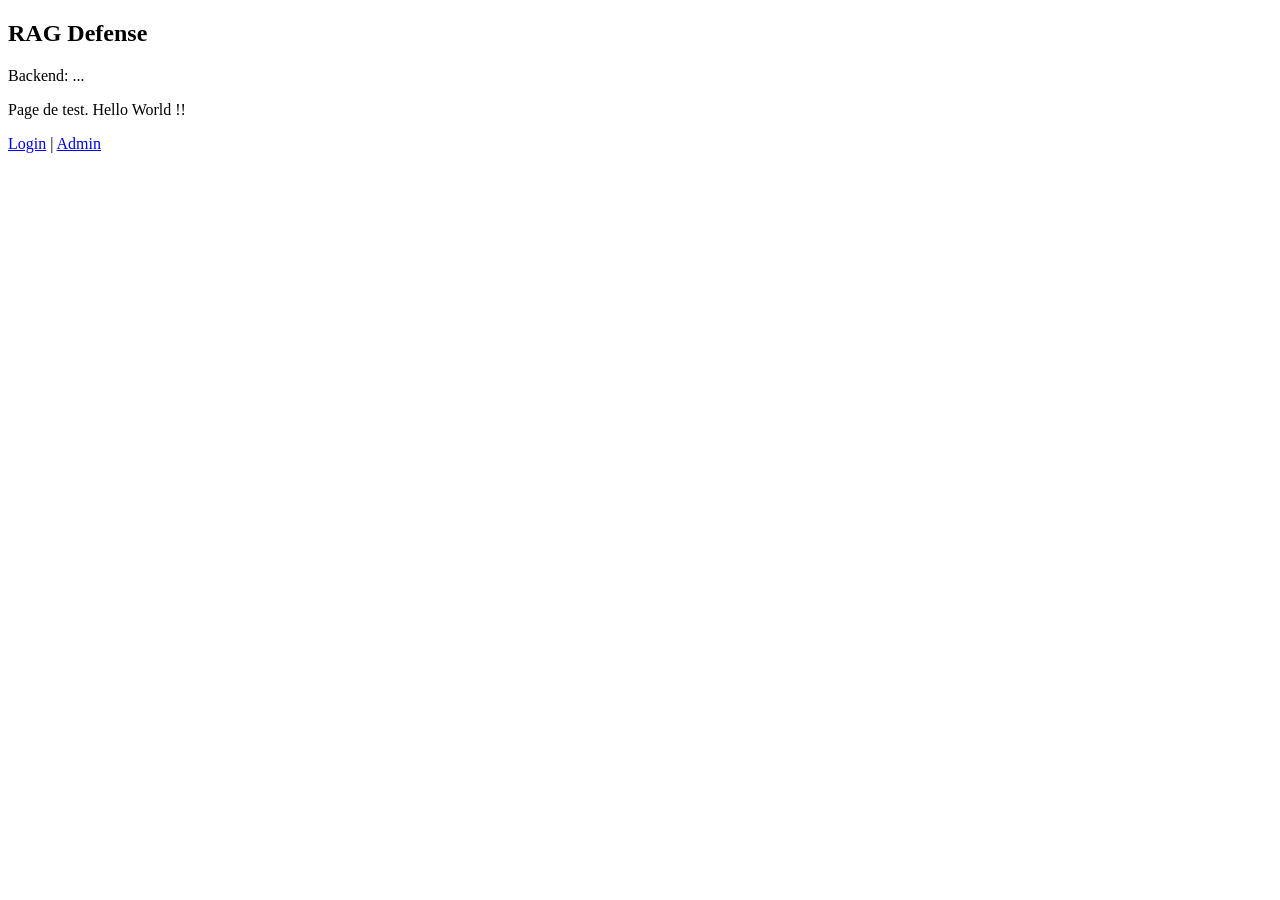
==== frontend/index.html @ f57823db "Initial commit - RAG Defense PFE structure + backend + frontend" ====
<!doctype html>
<html lang="fr">
<head>
    <meta charset="utf-8">
    <title>RAG Defense PFE</title>
    <link rel="stylesheet" href="static/style.css">
</head>
<body>

    <div class="card">
        <h2>RAG Defense</h2>

        <div class="badge" id="health">
            Backend: ...
        </div>

        <p>Page de test. Hello World !! </p>

        <p>
            <a href="/login">Login</a> |
            <a href="/admin">Admin</a>
        </p>
    </div>

    <script src="static/app.js"></script>
</body>
</html>
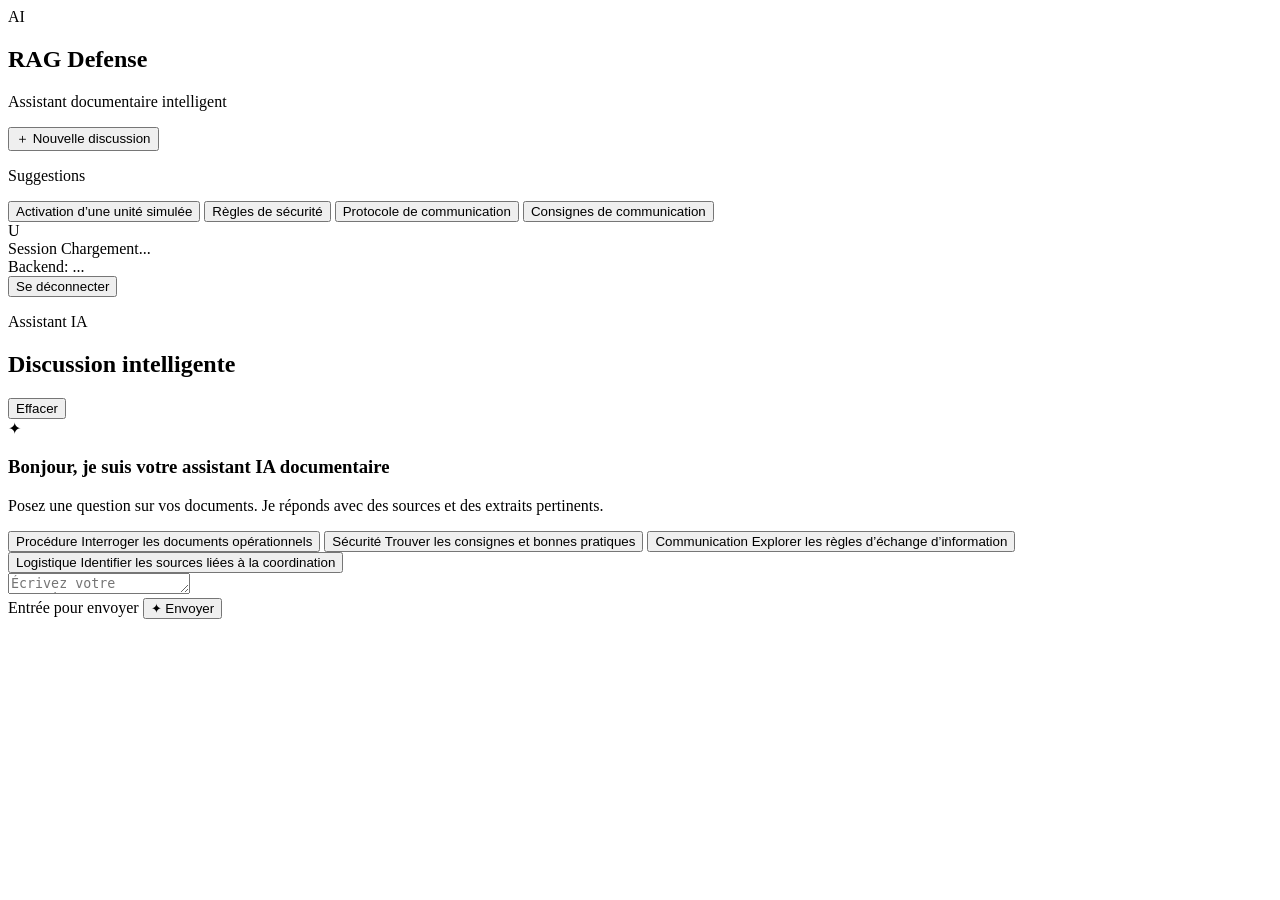
==== commit 496da7c0: "final push" ====
--- a/frontend/index.html
+++ b/frontend/index.html
@@ -2,26 +2,144 @@
 <html lang="fr">
 <head>
     <meta charset="utf-8">
-    <title>RAG Defense PFE</title>
-    <link rel="stylesheet" href="static/style.css">
+    <meta name="viewport" content="width=device-width, initial-scale=1">
+    <title>RAG Defense AI</title>
+    <link rel="stylesheet" href="/static/style.css">
 </head>
-<body>
+<body class="app-shell">
+    <div class="app-layout">
+        <aside class="sidebar">
+            <div class="sidebar-top">
+                <div class="brand-card">
+                    <div class="brand-badge">AI</div>
+                    <div>
+                        <h1>RAG Defense</h1>
+                        <p>Assistant documentaire intelligent</p>
+                    </div>
+                </div>
 
-    <div class="card">
-        <h2>RAG Defense</h2>
+                <button id="newChatBtn" class="sidebar-action">
+                    <span>＋</span>
+                    Nouvelle discussion
+                </button>
 
-        <div class="badge" id="health">
-            Backend: ...
-        </div>
+                <div class="sidebar-section">
+                    <p class="sidebar-label">Suggestions</p>
 
-        <p>Page de test. Hello World !! </p>
+                    <button class="suggestion-chip" data-question="Quelle est la procédure pour activer une unité simulée ?">
+                        Activation d’une unité simulée
+                    </button>
 
-        <p>
-            <a href="/login">Login</a> |
-            <a href="/admin">Admin</a>
-        </p>
+                    <button class="suggestion-chip" data-question="Quelles sont les règles de sécurité ?">
+                        Règles de sécurité
+                    </button>
+
+                    <button class="suggestion-chip" data-question="Que dit le protocole de communication ?">
+                        Protocole de communication
+                    </button>
+
+                    <button class="suggestion-chip" data-question="Quelles sont les consignes de communication ?">
+                        Consignes de communication
+                    </button>
+                </div>
+            </div>
+
+            <div class="sidebar-bottom">
+                <div class="sidebar-user-card">
+                    <div class="sidebar-user-avatar" id="userAvatar">U</div>
+                    <div class="sidebar-user-meta">
+                        <span class="sidebar-user-title">Session</span>
+                        <span id="sessionInfo">Chargement...</span>
+                    </div>
+                </div>
+
+                <div class="sidebar-status-row">
+                    <div class="status-pill" id="health">Backend: ...</div>
+                </div>
+
+                <button id="logoutBtn" class="logout-btn">
+                    Se déconnecter
+                </button>
+            </div>
+        </aside>
+
+        <main class="chat-main">
+            <header class="chat-header">
+                <div>
+                    <p class="eyebrow">Assistant IA</p>
+                    <h2>Discussion intelligente</h2>
+                </div>
+
+                <div class="header-actions">
+                    <button id="clearChatBtn" class="ghost-btn" type="button">
+                        Effacer
+                    </button>
+                </div>
+            </header>
+
+            <section class="chat-welcome" id="welcomePanel">
+                <div class="welcome-glow"></div>
+                <div class="welcome-content">
+                    <div class="welcome-icon">✦</div>
+                    <h3>Bonjour, je suis votre assistant IA documentaire</h3>
+                    <p>
+                        Posez une question sur vos documents. Je réponds avec des sources
+                        et des extraits pertinents.
+                    </p>
+
+                    <div class="starter-grid">
+                        <button class="starter-card" data-question="Quelle est la procédure pour activer une unité simulée ?">
+                            <span class="starter-title">Procédure</span>
+                            <span class="starter-text">Interroger les documents opérationnels</span>
+                        </button>
+
+                        <button class="starter-card" data-question="Quelles sont les règles de sécurité ?">
+                            <span class="starter-title">Sécurité</span>
+                            <span class="starter-text">Trouver les consignes et bonnes pratiques</span>
+                        </button>
+
+                        <button class="starter-card" data-question="Que dit le protocole de communication ?">
+                            <span class="starter-title">Communication</span>
+                            <span class="starter-text">Explorer les règles d’échange d’information</span>
+                        </button>
+
+                        <button class="starter-card" data-question="Quels documents parlent de logistique ?">
+                            <span class="starter-title">Logistique</span>
+                            <span class="starter-text">Identifier les sources liées à la coordination</span>
+                        </button>
+                    </div>
+                </div>
+            </section>
+
+            <section class="chat-thread" id="chatThread"></section>
+
+            <div class="composer-wrapper">
+                <form id="queryForm" class="composer-form">
+                    <div class="composer-box">
+                        <textarea
+                            id="questionInput"
+                            name="question"
+                            class="composer-input"
+                            rows="1"
+                            placeholder="Écrivez votre question..."
+                            required
+                        ></textarea>
+
+                        <div class="composer-actions">
+                            <span class="composer-hint">Entrée pour envoyer</span>
+                            <button type="submit" class="send-btn">
+                                ✦ Envoyer
+                            </button>
+                        </div>
+                    </div>
+                </form>
+
+                <p id="queryMessage" class="query-message"></p>
+            </div>
+        </main>
     </div>
 
-    <script src="static/app.js"></script>
+    <script src="/static/app.js"></script>
+    <div id="toastContainer" class="toast-container"></div>
 </body>
-</html>
+</html>
